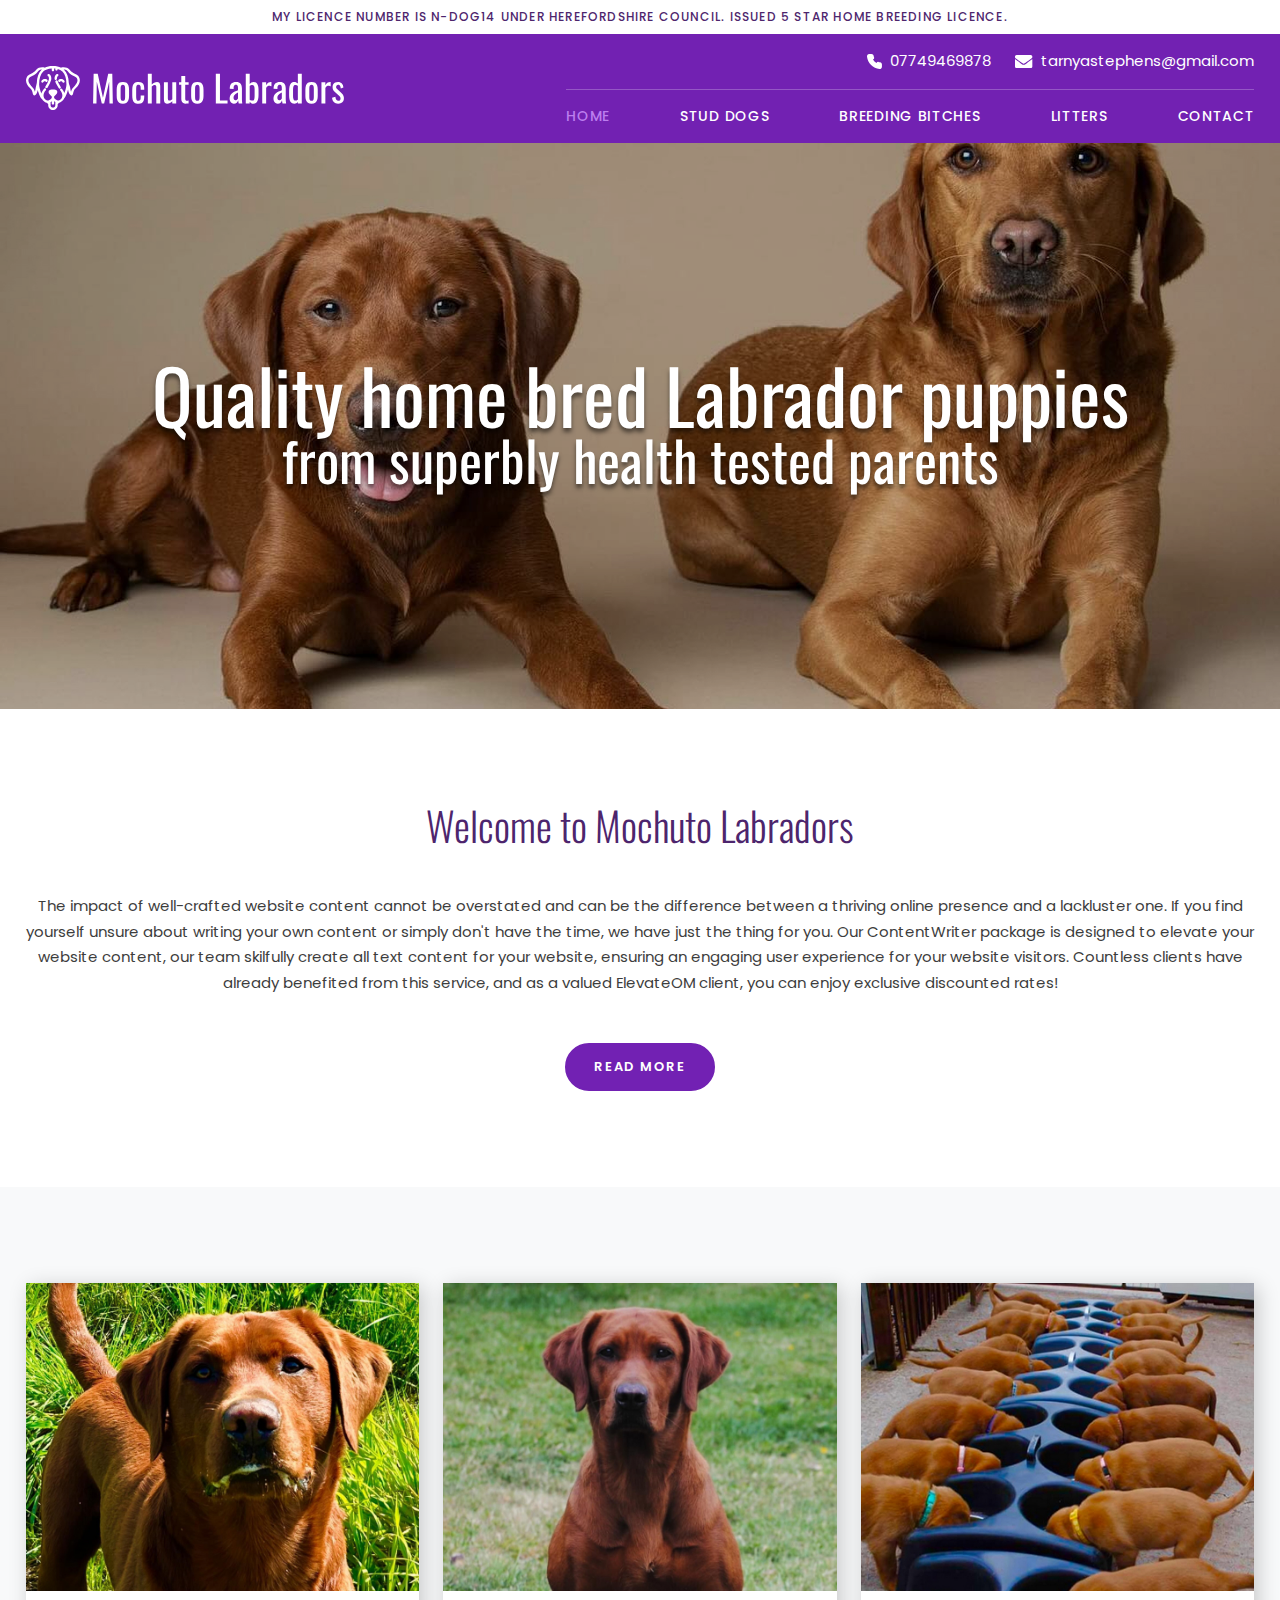
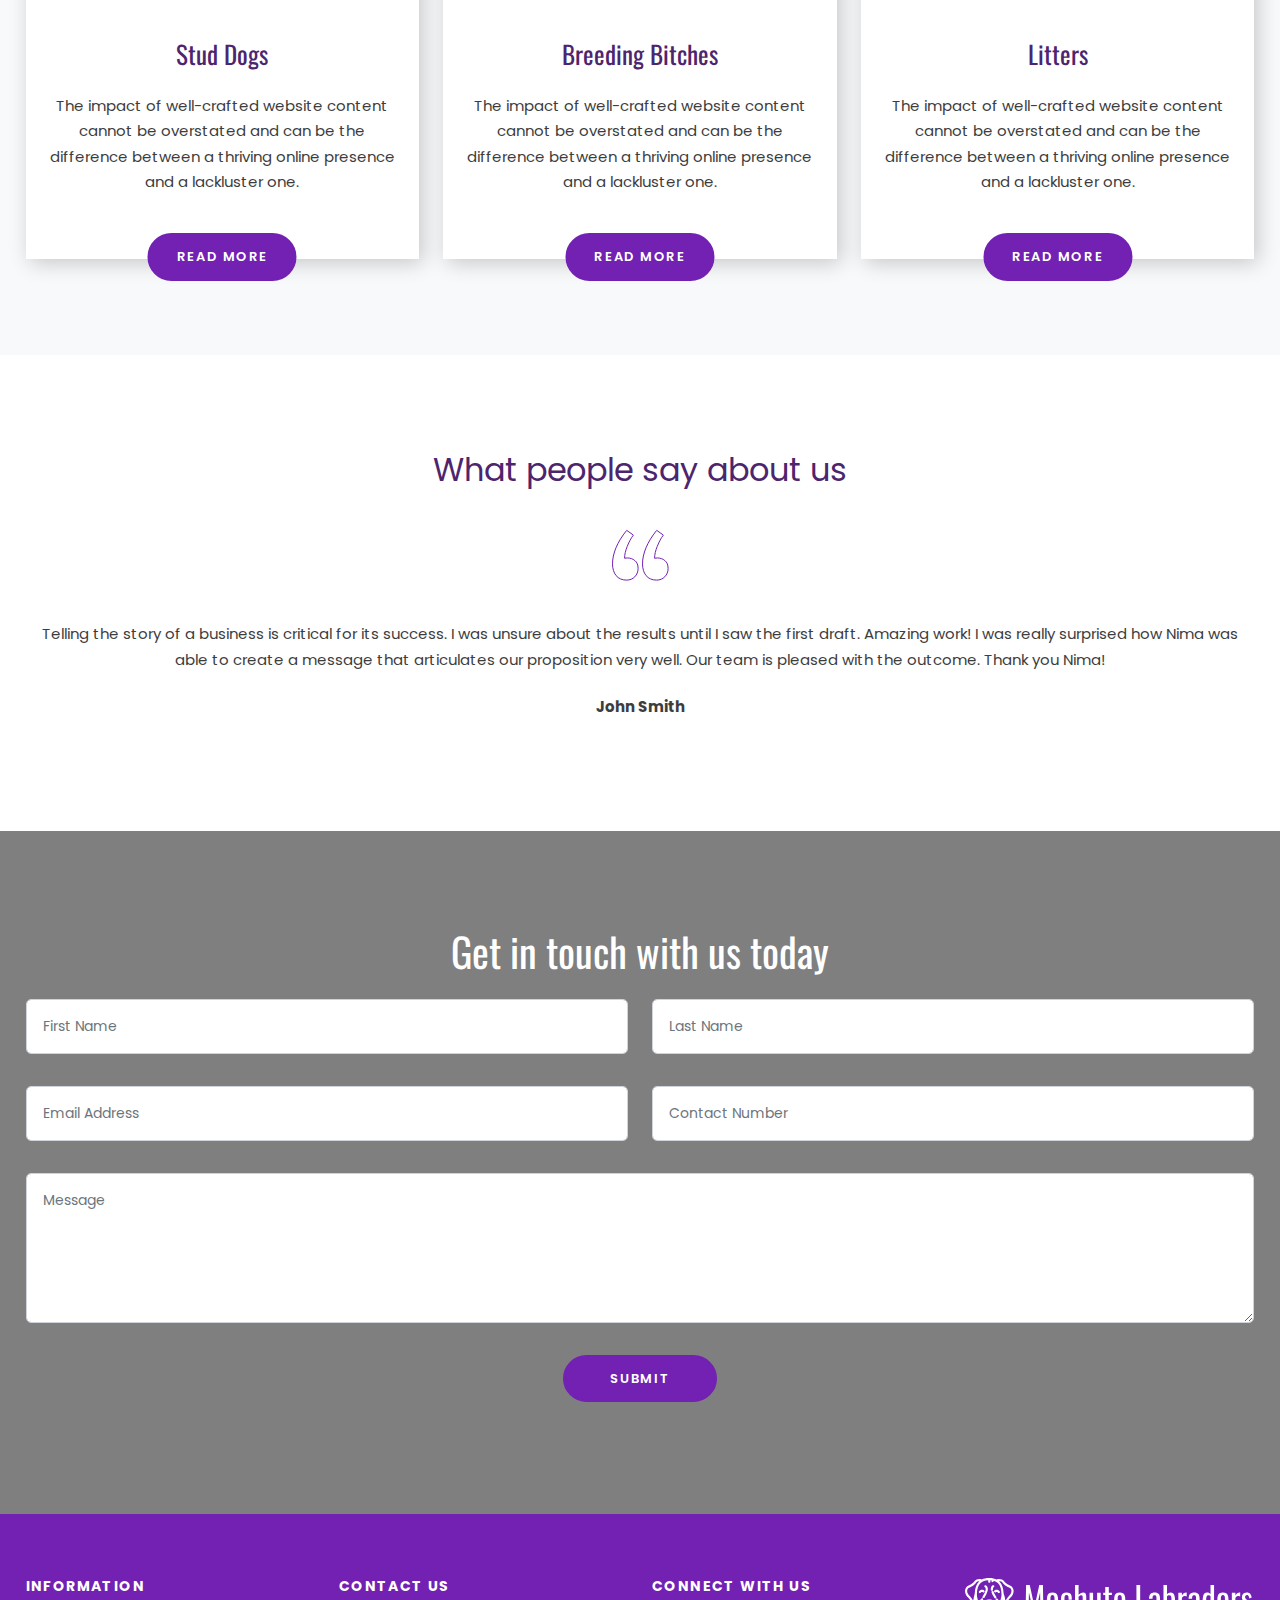
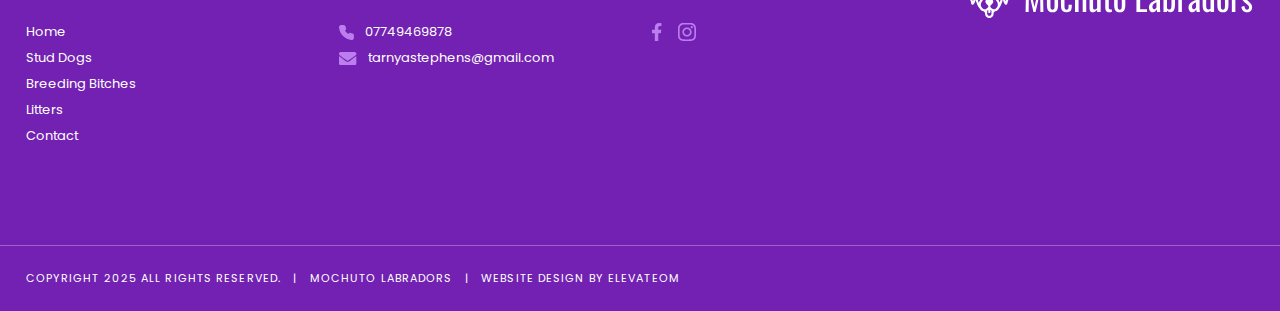
==== index.html @ 0b19f8b9 "first commit" ====
<!DOCTYPE html>
<html lang="en">
   <head>
      <meta charset="UTF-8" >
      <meta name="viewport" content="width=device-width, initial-scale=1.0" >
      <link href="assets/css/bootstrap.min.css" rel="stylesheet" >
      <link rel="stylesheet" href="assets/css/animate.css">
      <link rel="stylesheet" href="assets/css/style.css" >
      <link rel="icon" type="image/icon" href="assets/images/favicon.png" >
      <title>Trust Point Estate Planning Services</title>
   </head>
   <body>
      <header>
         <div class="top-header py-2 px-3 text-center">
               <p class="text-primary fs-14 ls-100 fw-500 text-uppercase mb-0">
                  My licence number is N-DOG14 under Herefordshire council. Issued 5 star home breeding licence.
               </p>
         </div>
         <div class="main-header">
            <nav class="navbar bg-primary navbar-expand-lg p-0 ">
               <div class="container">
                 <a href="index.html" class="navbar-brand p-0 me-0">
                  <img src="assets/images/logo.svg" alt="Site Logo" class="img-fluid w-100">
                 </a>
                 <div class="nav-right">
                     <div class="nav-tp d-flex justify-content-end py-3">


                        <a href="tel:07749469878" class="d-flex align-items-center fs-17 text-white">
                           <img src="assets/images/call-icon.svg" alt="Call Icon" class="img-fluid me-md-2">
                           <span class="text-white d-none d-md-block">
                              07749469878
                           </span>
                        </a>
                        <a href="mailto:tarnyastephens@gmail.com" class="d-flex align-items-center fs-17 text-white ms-md-4 ms-3">
                           <img src="assets/images/email-icon.svg" alt="Email Icon" class="img-fluid me-md-2">
                           <span class="text-white d-none d-md-block">
                              tarnyastephens@gmail.com
                           </span>
                        </a>
      
                        <button class="navbar-toggler ms-3" type="button"
                        data-bs-toggle="offcanvas" 
                        data-bs-target="#navbarOffcanvas"
                        aria-controls="navbarOffcanvas"
                        aria-expanded="false" aria-label="Toggle navigation">
                        <span class="navbar-toggler-icon">
                           <img src="assets/images/menu.png" alt="Menu Icon" class="img-fluid w-100">
                        </span>
                     </button>
                     </div>
                     <div class="offcanvas offcanvas-start py-3 border-1 border-top " id="navbarOffcanvas"
                           tabindex="-1" aria-labelledby="offcanvasNavbarLabel">
                           <div class="offcanvas-header d-block d-lg-none">
                           <button type="button" class="btn-close btn-close-white text-reset" data-bs-dismiss="offcanvas" aria-label="Close"></button>
                           </div>
                           <div class="offcanvas-body">          
                           <div class="navbar-nav justify-content-lg-end flex-grow-1 ">
                              <a class="nav-item nav-link active" aria-current="page" href="#">Home</a>
                              <a class="nav-item nav-link" href="#">Stud Dogs </a>
                              <a class="nav-item nav-link" href="#">Breeding Bitches</a>
                              <a class="nav-item nav-link" href="#"> Litters  </a>
                              <a class="nav-item nav-link" href="#">Contact </a>
                           </div>
                           </div>
                     </div>  
                 </div>
                

               </div>
             </nav>
         </div>
      </header>

      <div class="banner-sec">
         <div id="carouselExampleCaptions" class="carousel slide" >

            <div class="carousel-inner">
              <div class="carousel-item active">
                <img src="assets/images/hero-banner.jpg" class="img-fluid w-100 h-100 object-cover" alt="Hero banner">
                  <div class="container position-absolute top-50 start-50  translate-middle w-100">
                     <div class="carousel-text  text-center">
                        <h1 class="text-white ffo fw-normal">Quality home bred Labrador puppies
                           <span class="d-block text-white fs-80">
                              from superbly health tested parents
                           </span>
                        </h1>
                      </div>
                  </div>
              </div>


            </div>

          </div>
      </div>

      <div class="welcome-sec py-5">
         <div class="container py-lg-5">
            <div class="welcome-wrap">
               <div class="welcome-text text-center">
                  <h2 class="fs-50 lh-1 fw-300 ffo text-primary mb-lg-5 mb-4">
                     Welcome to Mochuto Labradors
                  </h2>
                  <p class="fs-18 lh-1-7 mb-lg-5 mb-4">
                     The impact of well-crafted website content cannot be overstated and can be the difference between a thriving online presence and a lackluster one. If you find yourself unsure about writing your own content or simply don't have the time, we have just the thing for you.
Our ContentWriter package is designed to elevate your website content, our team skilfully create all text content for your website, ensuring an engaging user experience for your website visitors. Countless clients have already benefited from this service, and as a valued ElevateOM client, you can enjoy exclusive discounted rates!
                  </p>
                  <a href="#" class="btn btn-primary ">
                     Read More
                  </a>
               </div>
            </div>
         </div>
      </div>

      <div class="stud-sec py-5 bg-light">
         <div class="container py-md-5">
            <div class="row">
               <div class="col-md-4 my-4 my-md-0">
                  <div class="stud-wrap text-center">
                     <div class="stud-img">
                        <img src="assets/images/dog-img-1.jpg" alt="dog-img-1" class="img-fluid h-100 w-100 object-cover">
                     </div>
                     <div class="stud-text py-lg-5 py-4 px-lg-4 px-3 position-relative">
                        <h4 class="text-primary fs-30 ffo fw-normal mb-4">
                           Stud Dogs
                        </h4>
                        <p class="fs-17 fw-normal lh-1-7" >
                           The impact of well-crafted website content cannot be overstated and can be the difference between a thriving online presence and a lackluster one.
                        </p>
                        <div class="read-more position-absolute start-50 bottom-0 translate-middle-x">
                           <a href="#" class="btn btn-primary">
                              Read More
                           </a>
                        </div>
                     </div>
                  </div>
               </div>
               <div class="col-md-4 my-4 my-md-0">
                  <div class="stud-wrap text-center">
                     <div class="stud-img">
                        <img src="assets/images/dog-img-2.jpg" alt="dog-img-2" class="img-fluid h-100 w-100 object-cover">
                     </div>
                     <div class="stud-text py-lg-5 py-4 px-lg-4 px-3 position-relative">
                        <h4 class="text-primary fs-30 ffo fw-normal mb-4">
                           Breeding Bitches
                        </h4>
                        <p class="fs-17 fw-normal lh-1-7" >
                           The impact of well-crafted website content cannot be overstated and can be the difference between a thriving online presence and a lackluster one.
                        </p>
                        <div class="read-more position-absolute start-50 bottom-0 translate-middle-x">
                           <a href="#" class="btn btn-primary">
                              Read More
                           </a>
                        </div>
                     </div>
                  </div>
               </div>
               <div class="col-md-4 my-4 my-md-0">
                  <div class="stud-wrap text-center">
                     <div class="stud-img">
                        <img src="assets/images/dog-img-3.jpg" alt="dog-img-3" class="img-fluid h-100 w-100 object-cover">
                     </div>
                     <div class="stud-text py-lg-5 py-4 px-lg-4 px-3 position-relative">
                        <h4 class="text-primary fs-30 ffo fw-normal mb-4">
                           Litters
                        </h4>
                        <p class="fs-17 fw-normal lh-1-7" >
                           The impact of well-crafted website content cannot be overstated and can be the difference between a thriving online presence and a lackluster one.
                        </p>
                        <div class="read-more position-absolute start-50 bottom-0 translate-middle-x">
                           <a href="#" class="btn btn-primary">
                              Read More
                           </a>
                        </div>
                     </div>
                  </div>
               </div>
            </div>
         </div>
      </div>

      <div class="testimonial-sec py-5">
         <div class="container py-lg-5">
            <div class="testimonial-heading text-center">
               <h3 class="text-primary fs-40 fw-normal mb-0">
                  What people say about us
               </h3>
            </div>
            <div class="testimonial-quote text-center my-4 py-lg-3">
               <img src="assets/images/quote-img.svg" alt="Quote img" class="img-fluid mx-auto">
            </div>

            <div class="testimonial-wrap">
               <div class="testimonial-bx text-center">
                  <p class="fs-18 lh-1-7 mb-4">
                     Telling the story of a business is critical for its success. I was unsure about the results until I saw the first draft. Amazing work! I was really surprised how Nima was able to create a message that articulates our proposition very well. Our team is pleased with the outcome. Thank you Nima!
                  </p>
                  <p class="fs-18 ">
                     <strong>
                        John Smith
                     </strong>
                  </p>
               </div>
            </div>

         </div>
      </div>

      <div class="contact-sec py-5 position-relative">
         <div class="container py-lg-5 position-relative">
            <div class="contact-heading text-center">
               <h3 class="fs-50 fw-normal ffo text-white ">
                  Get in touch with us today
               </h3>
            </div>

            <form >
               <div class="row">
                  <div class="col-sm-6 my-lg-3 my-2">
                     <div class="form-group">
                        <input type="text" placeholder="First Name" class="w-100 form-control fs-16 p-3">
                     </div>
                  </div>
                  <div class="col-sm-6 my-lg-3 my-2">
                     <div class="form-group">
                        <input type="text" placeholder="Last Name" class="w-100 form-control fs-16 p-3">
                     </div>
                  </div>
                  <div class="col-sm-6 my-lg-3 my-2">
                     <div class="form-group">
                        <input type="email" placeholder="Email Address" class="w-100 form-control fs-16 p-3">
                     </div>
                  </div>
                  <div class="col-sm-6 my-lg-3 my-2">
                     <div class="form-group">
                        <input type="tel" placeholder="Contact Number" class="w-100 form-control fs-16 p-3">
                     </div>
                  </div>
                  <div class="col-sm-12 my-lg-3 my-2">
                     <div class="form-group">
                        <textarea  placeholder="Message" class="w-100 form-control fs-16 p-3"></textarea>
                     </div>
                  </div>
                  <div class="col-sm-12 my-lg-3 my-2">
                     <div class="form-group text-center">
                      <button type="submit" class="submit-btn btn btn-primary">
                        Submit
                      </button>
                     </div>
                  </div>
               </div>
            </form>


         </div>
      </div>


      <footer class="pt-5 bg-primary">
         <div class="container pt-md-3">
            <div class="row mb-lg-5 pb-lg-5">
               <div class="col-md-3 my-4 my-md-0">
                  <div class="footer-wrap text-center text-md-start">
                     <h4 class="fs-16 ls-100 text-uppercase text-white fw-700 mb-md-4 mb-3">
                        Information
                     </h4>
                     <ul>
                        <li>
                           <a href="#">
                              Home
                           </a>
                        </li>
                        <li>
                           <a href="#">
                              Stud Dogs
                           </a>
                        </li>
                        <li>
                           <a href="#">
                              Breeding Bitches
                           </a>
                        </li>
                        <li>
                           <a href="#">
                              Litters
                           </a>
                        </li>
                        <li>
                           <a href="#">
                              Contact
                           </a>
                        </li>
                     </ul>
                  </div>
               </div>
               <div class="col-md-3 my-4 my-md-0">
                  <div class="footer-wrap text-center text-md-start">
                     <h4 class="fs-16 ls-100 text-uppercase text-white fw-700 mb-md-4 mb-3">
                        contact us
                     </h4>
                     <ul>
                        <li>
                           <img src="assets/images/footer-call.svg" alt="call icon" class="img-fluid me-2">
                           07749469878
                        </li>
                        <li>
                           <img src="assets/images/footer-email.svg" alt="Email icon" class="img-fluid me-2">
                           tarnyastephens@gmail.com
                        </li>
                     
                     </ul>
                  </div>
               </div>
               <div class="col-md-3 my-4 my-md-0">
                  <div class="footer-wrap text-center text-md-start">
                     <h4 class="fs-16 ls-100 text-uppercase text-white fw-700 mb-md-4 mb-3">
                        connect with us
                     </h4>
                     <ul class="d-flex justify-content-center justify-content-md-start">
                        <li>
                           <a href="#">
                           <img src="assets/images/facebook.svg" alt="Facebook icon" class="img-fluid me-3">

                           </a>
                        </li>
                        <li>
                           <a href="#">
                           <img src="assets/images/instagram.svg" alt="Instagram icon" class="img-fluid ">

                           </a>
                        </li>
                     
                     </ul>
                  </div>
               </div>
               <div class="col-md-3 my-4 my-md-0">
                  <div class="footer-wrap text-center text-md-start">
                     <div class="footer-logo">
                        <a href="index.html">
                           <img src="assets/images/logo.svg" alt="Site Logo" class="img-fluid w-100">
                        </a>
                     </div>
                  </div>
               </div>
            </div>
         </div>
         <div class="copy-right py-4 mt-md-5 mt-4 border-top border-1">
           <div class="container">
            <p class="mb-0 fs-13 text-white ls-100 text-uppercase text-center text-md-start">
               Copyright 2025 All rights reserved.  &nbsp; | &nbsp;  Mochuto Labradors   &nbsp; | &nbsp;  Website Design by ElevateOM
            </p>
           </div>
         </div>
      </footer>



      <script src="assets/js/jquery-3.7.1.js"></script>
      <script src="assets/js/wow.js"></script>
      <script src="assets/js/bootstrap.bundle.min.js"></script>
      <script>new WOW({ animateClass: 'animate__animated' }).init();</script>
   </body>
</html>
---- assets/css/style.css ----
@import url('https://fonts.googleapis.com/css2?family=Oswald:wght@200..700&family=Poppins:ital,wght@0,100;0,200;0,300;0,400;0,500;0,600;0,700;0,800;0,900;1,100;1,200;1,300;1,400;1,500;1,600;1,700;1,800;1,900&display=swap');
*{
    margin: 0;
    padding: 0;
    box-sizing: border-box;
    color: #3D3D3D;
}
body{
    font-family: "Poppins", sans-serif;
}

ul{
    list-style: none;
    padding-left: 0;
    margin-bottom: 0;
}
a{
    text-decoration: none;
}
.container{
    max-width: 1400px;
    width: 100%;
    padding-left: 2%;
    padding-right: 2%;
    margin: auto;
}
.object-cover{
    object-fit: cover;
}
.rounded-3{
    border-radius: 30px !important;
}

.ffo{
    font-family: "Oswald", sans-serif;
}
.bg-primary{
    background-color: #7221B2 !important;
}
.text-primary{
    color: #4D256D !important;
}
.bg-secondary{
    background-color: #E1E1E1!important;
}
.text-secondary{
    color: #545454 !important;
}
.bg-dark{
    background-color: #000 !important;
}
.text-black-50{
    color: #000 !important;
}



.fw-300{
    font-weight: 300 !important;
}
.fw-500{
    font-weight: 500 !important;
}
.fw-600{
    font-weight: 600 !important;
}
.fw-700{
    font-weight: 700 !important;
}
.fw-800{
    font-weight: 800 !important;
}


/* 0 */
.ls-001{
    letter-spacing: -0.01em;
}
.ls-100{
    letter-spacing: 0.1em;
}
.ls-200{
    letter-spacing: 0.2em;
}
.ls-300{
    letter-spacing: 0.03em;
}
.ls-002{
     letter-spacing: -0.02em;
}
.ls-004{
    letter-spacing: -0.04em;
}


/* 0 */


/* 01 */
h1, .h1{
    font-size: 100px;
    line-height: 1;
    text-shadow: 0px 4px 4px rgba(0, 0, 0, 0.5);
}
.fs-13{
    font-size: 13px;
}
.fs-14{
    font-size: 14px;
}
.fs-16{
    font-size: 16px;
}
.fs-17{
    font-size: 17px;
}
.fs-18{
    font-size: 18px;
}
.fs-30{
    font-size: 30px;
}
.fs-40{
    font-size: 40px;
}
.fs-50{
    font-size: 50px;
}
.fs-80{
    font-size: 80px;
}

/* 01 */

/* 02 */
.lh-0-9{
    line-height: 0.9;
}
.lh-1-2{
    line-height: 1.2;
}
.lh-1-3{
    line-height: 1.3;
}
.lh-1-4{
    line-height: 1.4;
}
.lh-1-5{
    line-height: 1.5;
}
.lh-1-7{
    line-height: 1.7;
}
.lh-1-8{
    line-height: 1.8;
}

/* 02 */




.btn {
    padding: 12px 27px;
    border: 2px solid;
    border-radius: 35px;
    font-size: 15px;
    letter-spacing: 0.12em;
    font-weight: 600;
    text-transform: uppercase;
}
.btn-primary {
    color: #fff;
    background-color: #7221B3;
    border-color: #7221B3;
}
.btn-primary:hover {
    color: #fff;
    background-color: #4D256D;
    border-color: #4D256D;
}



/* pages css start */
.navbar-brand{
    display: inline-block;
    width: 435px;
}
.navbar-nav .nav-link {
    font-size: 16px;
    letter-spacing: 0.05em;
    font-weight: 500;
    text-transform: uppercase;
    color: #fff;
    padding: 0 !important;
}
.navbar-nav>a+a {
    margin-left: 70px;
}
.navbar-nav .nav-link:hover, .navbar-nav .nav-link.active{
    color:#BC7EEE;
}

.offcanvas{
    border-color: #9457c5 !important;
}
.carousel-item::before, .contact-sec::before{
 content: '';
 position: absolute;
 top: 0;
 left: 0;
 height: 100%;
 width: 100%;
 background-color: rgb(0 0 0 / 20%);
}
.contact-sec::before{
 background-color: rgb(0 0 0 / 50%);
}
.stud-wrap {
    background-color: #fff;
    box-shadow: 4px 4px 20px 0px rgba(0, 0, 0, 0.2);
}
.read-more {
    bottom: -22px !important;
}
.contact-sec{
    background-image: url(../images/contact-bg.jpg);
    background-position: center;
    background-repeat: no-repeat;
    background-size: cover;
    background-attachment: fixed;
}
.form-group input{
height: 60px;
border-radius: 5px;
}

.form-group textarea{
    height: 170px;
border-radius: 5px;
}
.submit-btn {
    padding: 12px 45px;
}

.footer-wrap ul li a, .footer-wrap ul li{
    color: #ffffff;
    font-size: 15px;
    line-height: 2;
    font-weight: 400;
}
.footer-wrap ul li a:hover {
    color: #bc7eee;
}
.copy-right {
    border-color: rgb(255 255 255 / 30%) !important;
}
@media(min-width:992px){
    div#navbarOffcanvas {
        position: inherit !important;
        flex-direction: row;
        visibility: visible;
        width: auto;
        transform: translateX(0%);
        border-right: 0;
        margin-left: 0;
        background-color: transparent;
    }
    .offcanvas-body {
        flex-grow: 0;
        padding: 0;
        overflow-y: auto;
    }
}

@media(max-width:1400px){
    .navbar-brand {
        width: 320px;
    }
    .fs-14 {
        font-size: 12px;
    }
    .fs-17 {
        font-size: 15px;
    }
    .navbar-nav .nav-link {
        font-size: 14px;
    }
    h1, .h1 {
        font-size: 75px;
    }
    .fs-80 {
        font-size: 55px;
    }
    .fs-50 {
        font-size: 40px;
    }
    .fs-18 {
        font-size: 15px;
    }
    .btn {
        font-size: 13px;
    }
    .fs-30 {
        font-size: 25px;
    }
    .fs-40 {
        font-size: 32px;
    }
    .form-group input {
        height: 55px;
    }
    .fs-16 {
        font-size: 14px;
    }
    .form-group textarea {
        height: 150px;
    }
    .footer-wrap ul li a, .footer-wrap ul li {
        font-size: 13px;
    }
    .fs-13 {
        font-size: 11px;
    }
}

@media(max-width:1200px){
    .navbar-nav>a+a {
        margin-left: 50px;
    }
    .navbar-brand {
        width: 280px;
    }
    h1, .h1 {
        font-size: 60px;
    }
    .fs-80 {
        font-size: 40px;
    }
}

@media(max-width:991px){
    .navbar-brand {
        width: 250px;
    }
    h1, .h1 {
        font-size: 50px;
    }
    .fs-80 {
        font-size: 35px;
    }
    .fs-50 {
        font-size: 30px;
    }
    .fs-18 {
        font-size: 13px;
    }
    .fs-14 {
        font-size: 11px;
    }
    .fs-17 {
        font-size: 13px;
    }
    .btn {
        font-size: 10px;
        padding: 10px 20px;
    }
    .fs-30 {
        font-size: 20px;
    }
    .fs-40 {
        font-size: 28px;
    }
    .form-group input {
        height: 45px;
    }
    .form-group textarea {
        height: 120px;
    }
    .submit-btn {
        padding: 10px 38px;
    }
    .fs-16 {
        font-size: 12px;
    }
    .footer-wrap ul li a, .footer-wrap ul li {
        font-size: 11px;
    }
    .fs-13 {
        font-size: 9px;
    }
    .navbar-toggler {
        filter: brightness(0) invert(1);
        font-size: 16px;
        padding: 0;
    }
    .navbar-toggler:focus {
        box-shadow: none;
    }
    div#navbarOffcanvas {
        background: #391059;
        border-right: 0 !important;
        padding: 35px !important;
        width: 300px;
    }
    .navbar-nav>a+a {
        margin-left: 0;
    }
    .navbar-nav .nav-link {
        padding: 10px 0 !important;
    }
    .offcanvas-header .btn-close {
        position: absolute;
        top: 20px;
        right: 20px;
    }
    .offcanvas-header {
        padding: 0;
    }
}

@media(max-width:767px){
    .footer-logo {
        width: 270px;
        margin: auto;
    }
    h1, .h1 {
        font-size: 40px;
    }
    .fs-80 {
        font-size: 30px;
    }
}

@media(max-width:575px){
    .container{
        padding-left: 5%;
        padding-right: 5%;
    }
    .carousel-item {
        height: 300px;
    }
    .navbar-brand {
        width: 185px;
    }
}
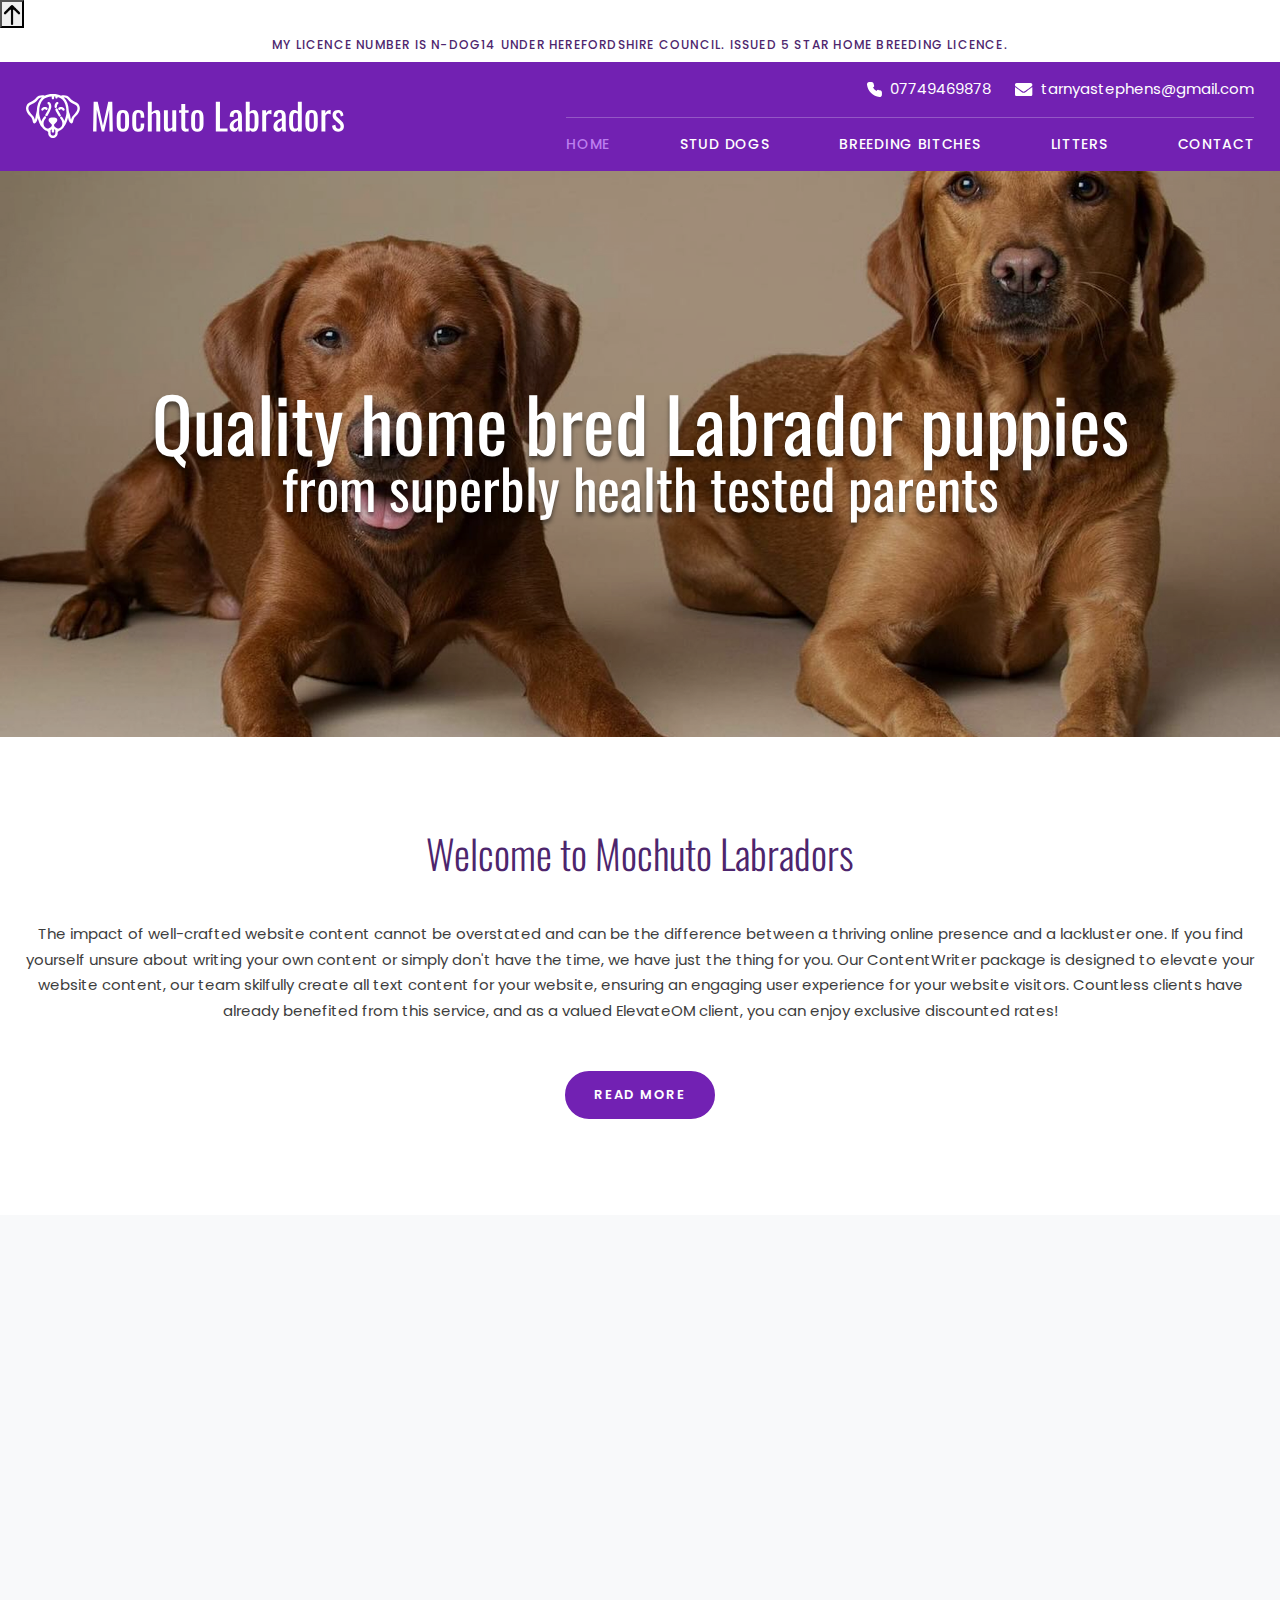
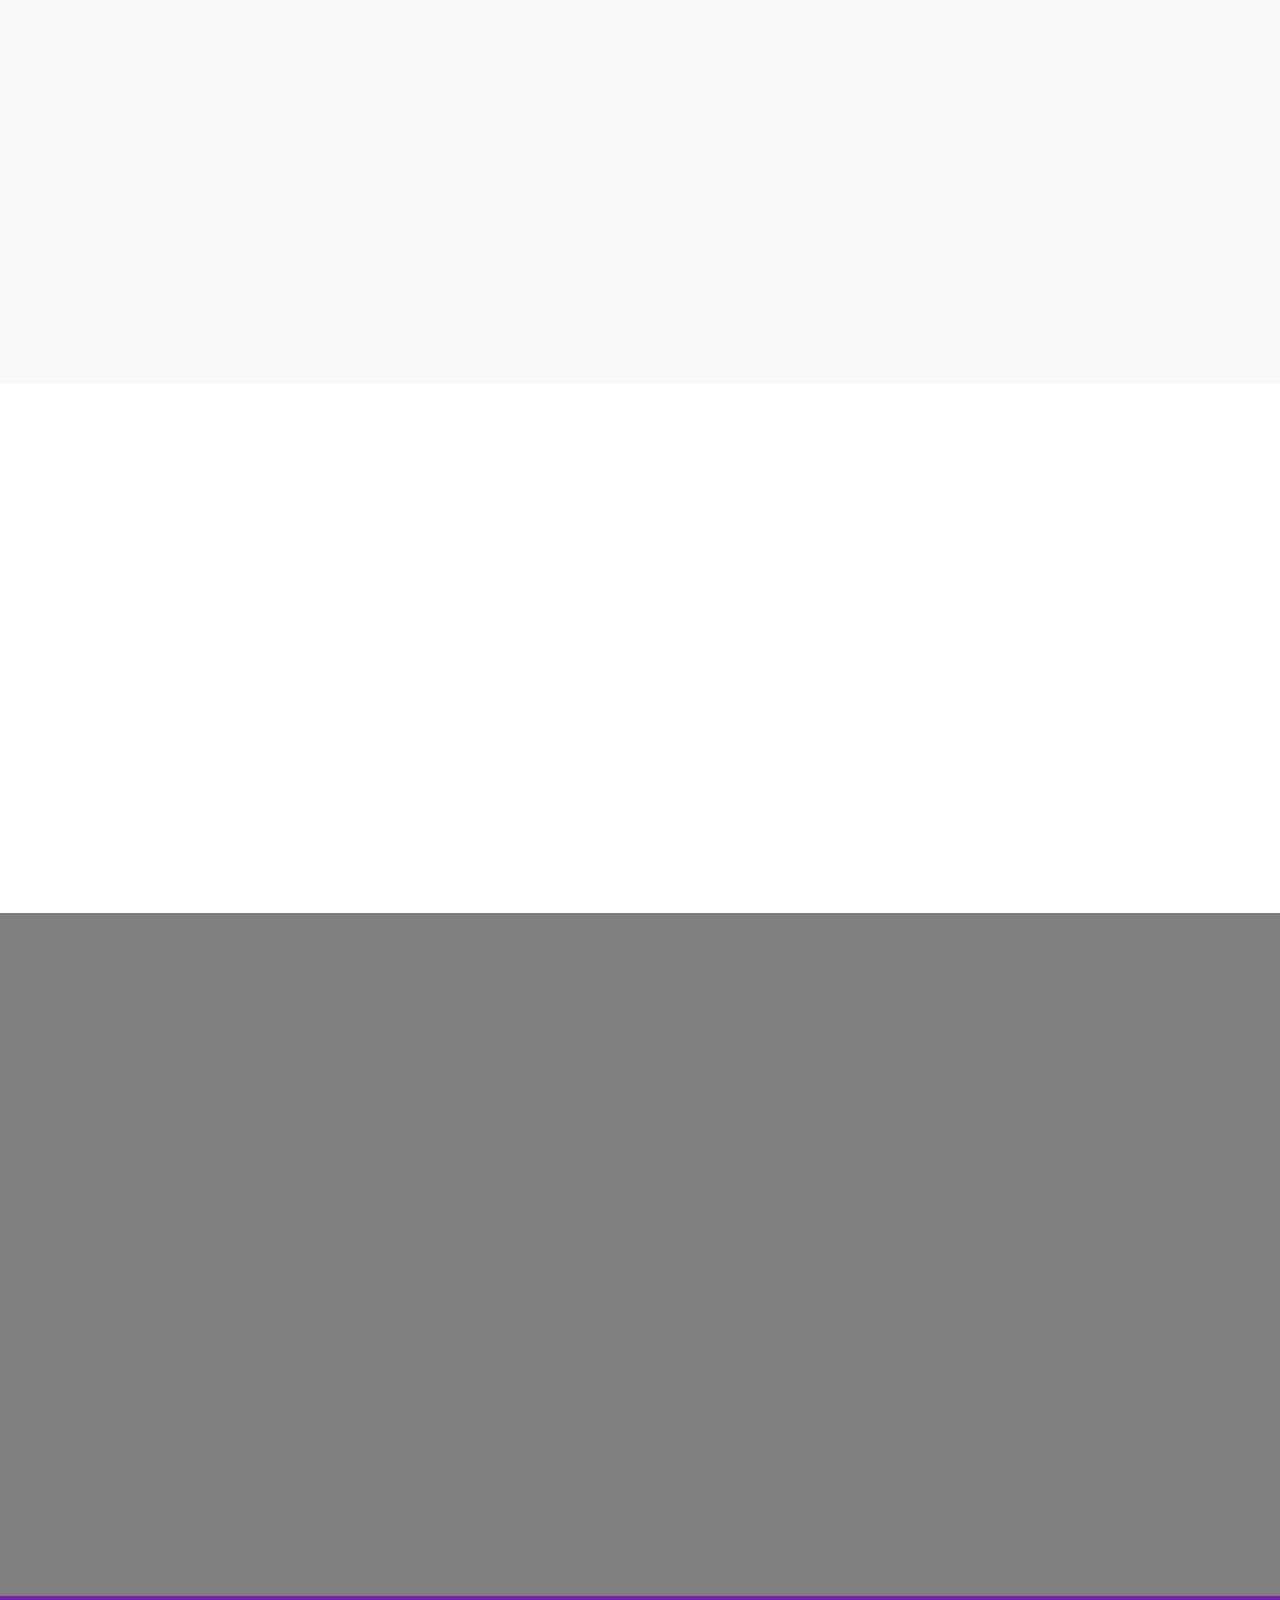
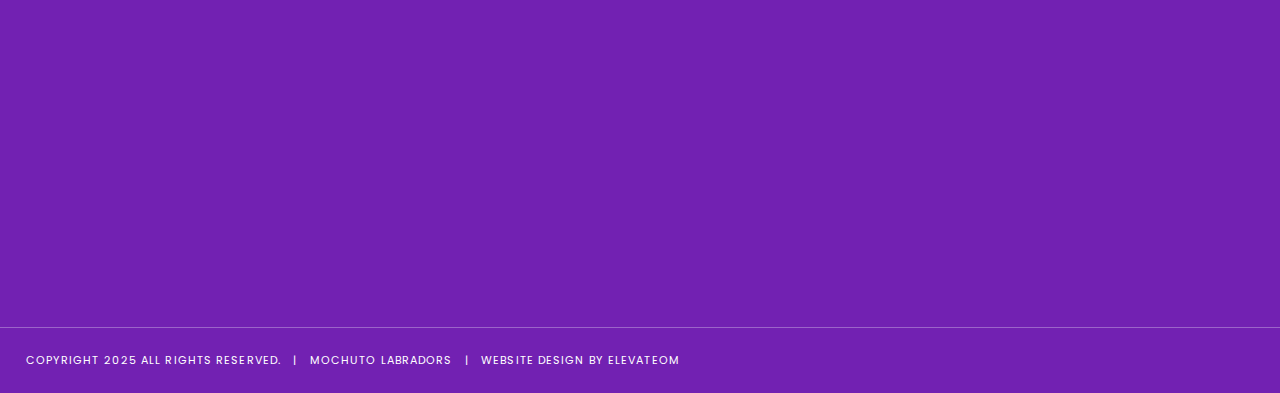
==== commit ba1da024: "add" ====
--- a/index.html
+++ b/index.html
@@ -4,12 +4,18 @@
       <meta charset="UTF-8" >
       <meta name="viewport" content="width=device-width, initial-scale=1.0" >
       <link href="assets/css/bootstrap.min.css" rel="stylesheet" >
+      <link rel="stylesheet" href="assets/css/slick.css">
+      <link rel="stylesheet" href="assets/css/slick-theme.css">
       <link rel="stylesheet" href="assets/css/animate.css">
       <link rel="stylesheet" href="assets/css/style.css" >
       <link rel="icon" type="image/icon" href="assets/images/favicon.png" >
-      <title>Trust Point Estate Planning Services</title>
+      <title>Mochuto Labradors</title>
    </head>
    <body>
+      <button  onclick="topFunction()" id="ScrollToTop"  title="Go to top" style="display: inline-block;">
+         <img src="assets/images/up-arrow.png" alt="Back to top " class="img-fluid" width="20">         
+      </button>
+
       <header>
          <div class="top-header py-2 px-3 text-center">
                <p class="text-primary fs-14 ls-100 fw-500 text-uppercase mb-0">
@@ -79,7 +85,7 @@
               <div class="carousel-item active">
                 <img src="assets/images/hero-banner.jpg" class="img-fluid w-100 h-100 object-cover" alt="Hero banner">
                   <div class="container position-absolute top-50 start-50  translate-middle w-100">
-                     <div class="carousel-text  text-center">
+                     <div class="carousel-text  text-center wow animate__fadeInUp">
                         <h1 class="text-white ffo fw-normal">Quality home bred Labrador puppies
                            <span class="d-block text-white fs-80">
                               from superbly health tested parents
@@ -97,7 +103,7 @@
 
       <div class="welcome-sec py-5">
          <div class="container py-lg-5">
-            <div class="welcome-wrap">
+            <div class="welcome-wrap wow animate__fadeInUp">
                <div class="welcome-text text-center">
                   <h2 class="fs-50 lh-1 fw-300 ffo text-primary mb-lg-5 mb-4">
                      Welcome to Mochuto Labradors
@@ -117,7 +123,7 @@
       <div class="stud-sec py-5 bg-light">
          <div class="container py-md-5">
             <div class="row">
-               <div class="col-md-4 my-4 my-md-0">
+               <div class="col-md-4 my-4 my-md-0 wow animate__fadeInUp">
                   <div class="stud-wrap text-center">
                      <div class="stud-img">
                         <img src="assets/images/dog-img-1.jpg" alt="dog-img-1" class="img-fluid h-100 w-100 object-cover">
@@ -137,7 +143,7 @@
                      </div>
                   </div>
                </div>
-               <div class="col-md-4 my-4 my-md-0">
+               <div class="col-md-4 my-4 my-md-0 wow animate__fadeInUp">
                   <div class="stud-wrap text-center">
                      <div class="stud-img">
                         <img src="assets/images/dog-img-2.jpg" alt="dog-img-2" class="img-fluid h-100 w-100 object-cover">
@@ -157,7 +163,7 @@
                      </div>
                   </div>
                </div>
-               <div class="col-md-4 my-4 my-md-0">
+               <div class="col-md-4 my-4 my-md-0 wow animate__fadeInUp">
                   <div class="stud-wrap text-center">
                      <div class="stud-img">
                         <img src="assets/images/dog-img-3.jpg" alt="dog-img-3" class="img-fluid h-100 w-100 object-cover">
@@ -183,26 +189,56 @@
 
       <div class="testimonial-sec py-5">
          <div class="container py-lg-5">
-            <div class="testimonial-heading text-center">
+            <div class="testimonial-heading text-center wow animate__fadeInUp">
                <h3 class="text-primary fs-40 fw-normal mb-0">
                   What people say about us
                </h3>
             </div>
-            <div class="testimonial-quote text-center my-4 py-lg-3">
+            <div class="testimonial-quote text-center my-4 py-lg-3 wow animate__fadeInUp">
                <img src="assets/images/quote-img.svg" alt="Quote img" class="img-fluid mx-auto">
             </div>
 
-            <div class="testimonial-wrap">
+            <div class="testimonial-wrap wow animate__fadeInUp">
                <div class="testimonial-bx text-center">
                   <p class="fs-18 lh-1-7 mb-4">
                      Telling the story of a business is critical for its success. I was unsure about the results until I saw the first draft. Amazing work! I was really surprised how Nima was able to create a message that articulates our proposition very well. Our team is pleased with the outcome. Thank you Nima!
                   </p>
-                  <p class="fs-18 ">
+                  <p class="fs-18 mb-4 pb-sm-3">
                      <strong>
                         John Smith
                      </strong>
                   </p>
                </div>
+               <div class="testimonial-bx text-center">
+                  <p class="fs-18 lh-1-7 mb-4">
+                     Telling the story of a business is critical for its success. I was unsure about the results until I saw the first draft. Amazing work! I was really surprised how Nima was able to create a message that articulates our proposition very well. Our team is pleased with the outcome. Thank you Nima!
+                  </p>
+                  <p class="fs-18 mb-4 pb-sm-3">
+                     <strong>
+                        John Smith
+                     </strong>
+                  </p>
+               </div>
+               <div class="testimonial-bx text-center">
+                  <p class="fs-18 lh-1-7 mb-4">
+                     Telling the story of a business is critical for its success. I was unsure about the results until I saw the first draft. Amazing work! I was really surprised how Nima was able to create a message that articulates our proposition very well. Our team is pleased with the outcome. Thank you Nima!
+                  </p>
+                  <p class="fs-18 mb-4 pb-sm-3">
+                     <strong>
+                        John Smith
+                     </strong>
+                  </p>
+               </div>
+               <div class="testimonial-bx text-center">
+                  <p class="fs-18 lh-1-7 mb-4">
+                     Telling the story of a business is critical for its success. I was unsure about the results until I saw the first draft. Amazing work! I was really surprised how Nima was able to create a message that articulates our proposition very well. Our team is pleased with the outcome. Thank you Nima!
+                  </p>
+                  <p class="fs-18 mb-4 pb-sm-3">
+                     <strong>
+                        John Smith
+                     </strong>
+                  </p>
+               </div>
             </div>
 
          </div>
@@ -210,14 +246,14 @@
 
       <div class="contact-sec py-5 position-relative">
          <div class="container py-lg-5 position-relative">
-            <div class="contact-heading text-center">
+            <div class="contact-heading text-center wow animate__fadeInUp">
                <h3 class="fs-50 fw-normal ffo text-white ">
                   Get in touch with us today
                </h3>
             </div>
 
             <form >
-               <div class="row">
+               <div class="row wow animate__fadeInUp">
                   <div class="col-sm-6 my-lg-3 my-2">
                      <div class="form-group">
                         <input type="text" placeholder="First Name" class="w-100 form-control fs-16 p-3">
@@ -260,7 +296,7 @@
 
       <footer class="pt-5 bg-primary">
          <div class="container pt-md-3">
-            <div class="row mb-lg-5 pb-lg-5">
+            <div class="row mb-lg-5 pb-lg-5 wow animate__fadeInUp">
                <div class="col-md-3 my-4 my-md-0">
                   <div class="footer-wrap text-center text-md-start">
                      <h4 class="fs-16 ls-100 text-uppercase text-white fw-700 mb-md-4 mb-3">
@@ -358,8 +394,10 @@
 
 
       <script src="assets/js/jquery-3.7.1.js"></script>
+      <script src="assets/js/slick.min.js"></script>
       <script src="assets/js/wow.js"></script>
       <script src="assets/js/bootstrap.bundle.min.js"></script>
+      <script src="assets/js/custom.js"></script>
       <script>new WOW({ animateClass: 'animate__animated' }).init();</script>
    </body>
 </html>